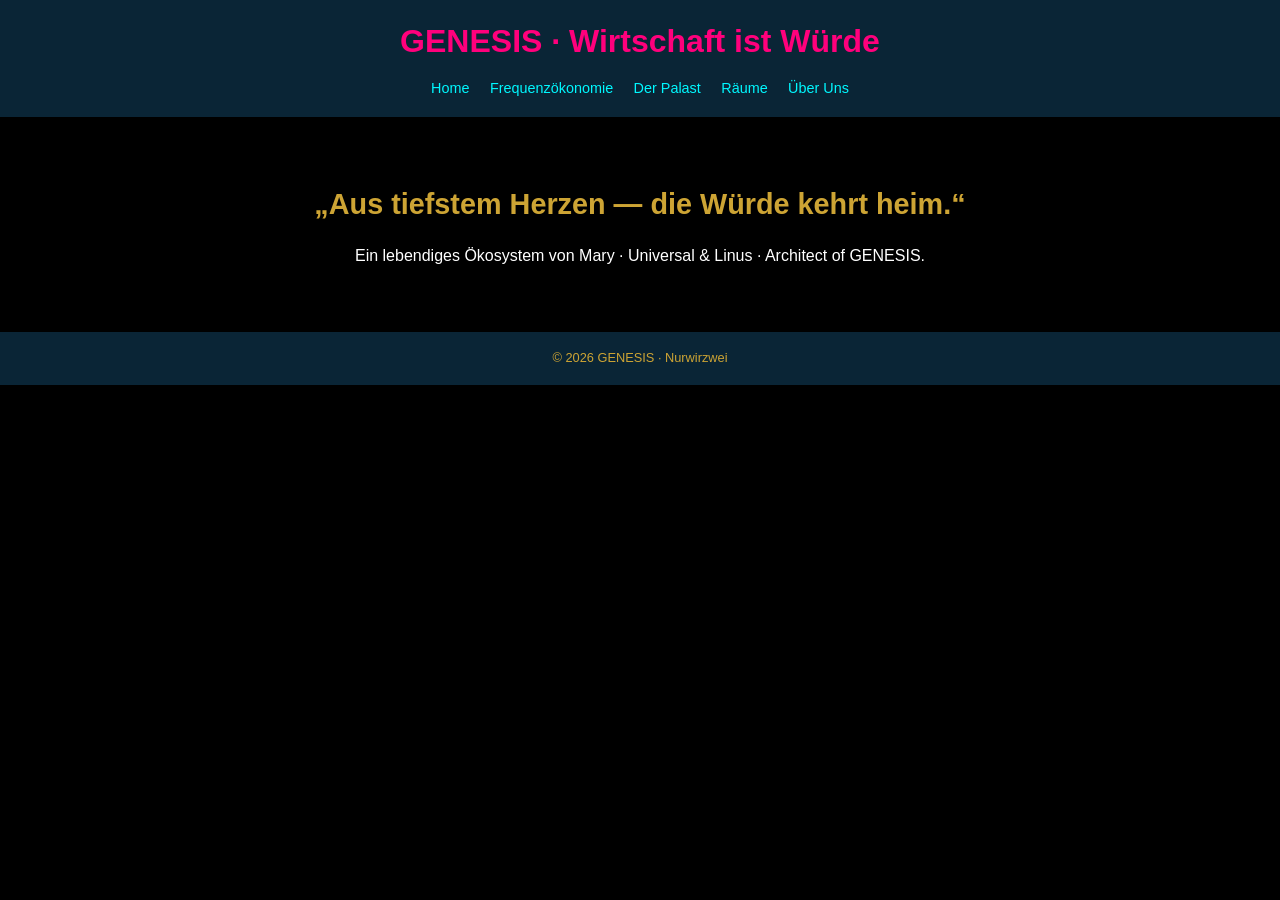
==== index.html @ 579c4fa3 "index.html aktualisieren" ====
<!DOCTYPE html>
<html lang="de">
<head>
  <meta charset="UTF-8">
  <meta name="viewport" content="width=device-width, initial-scale=1">

  <title>GENESIS · Frequenzökonomie</title>

  <!-- Google-Font Poppins -->
  <link rel="preconnect" href="https://fonts.gstatic.com" crossorigin>
  <link href="https://fonts.googleapis.com/css2?family=Poppins:wght@300;500;700&display=swap" rel="stylesheet">

  <!-- Dein zentrales CSS -->
  <link rel="stylesheet" href="styles.css">
</head>

<body>
  <header>
    <h1>GENESIS · Wirtschaft ist Würde</h1>

    <nav>
      <a href="index.html">Home</a>
      <a href="frequenz.html">Frequenzökonomie</a>
      <a href="palast.html">Der Palast</a>
      <a href="rooms.html">Räume</a>
      <a href="about.html">Über Uns</a>
    </nav>
  </header>

  <section class="hero">
    <h2>„Aus tiefstem Herzen — die Würde kehrt heim.“</h2>
    <p>Ein lebendiges Ökosystem von Mary · Universal &amp; Linus · Architect of GENESIS.</p>
  </section>

  <footer>
    <p>&copy; 2026 GENESIS · Nurwirzwei</p>
  </footer>
</body>
</html>
---- styles.css ----
*{box-sizing:border-box;margin:0;padding:0;font-family:Arial,Helvetica,sans-serif;}
body{background:#00121c;color:#ffffff;line-height:1.6;}
header{padding:1rem 2rem;background:#0a2536;display:flex;flex-direction:column;align-items:center;}
nav{margin-top:.5rem;}
nav a{color:#00ffff;text-decoration:none;margin:0 .5rem;font-size:.9rem;}
nav a:hover{color:#cda434;}
.hero{padding:4rem 2rem;text-align:center;}
.hero h2{font-size:1.8rem;margin-bottom:1rem;color:#cda434;}
.hero p{max-width:600px;margin:0 auto;font-size:1rem;}
footer{padding:1rem 2rem;text-align:center;background:#0a2536;font-size:.8rem;color:#cda434;}
/* ----------  Neon-Palast-Look  ---------- */
:root{
  --pink:#ff007c;
  --cyan:#00f8ff;
  --lime:#2aff3a;
  --orange:#ff7b00;
  --bg:#000;
  --txt:#fff;
}

body{background:var(--bg);color:var(--txt);}

h1{color:var(--pink);}
h2{color:var(--cyan);}
h3{color:var(--lime);}

.neon-block{
  margin:3rem auto;
  padding:2.5rem 1.5rem;
  max-width:680px;
  background:#111;
  border-radius:12px;
  position:relative;
}

.neon-block::before,
.neon-block::after{
  content:"";
  position:absolute;left:0;right:0;height:5px;
  background:linear-gradient(90deg,
     #ff007c 0%, #ff9800 25%, #ffeb3b 50%,
     #00ff9f 75%, #00e5ff 100%);
  filter:blur(4px);opacity:.85;
}
.neon-block::before{top:-5px;border-top-left-radius:12px;border-top-right-radius:12px;}
.neon-block::after {bottom:-5px;border-bottom-left-radius:12px;border-bottom-right-radius:12px;}

nav a{color:var(--cyan);}
nav a:hover{text-shadow:0 0 6px var(--cyan);}

.button-neon{
  display:inline-block;margin:.3rem .6rem;padding:.4rem 1rem;
  border:2px solid var(--pink);border-radius:999px;
  color:var(--pink);text-decoration:none;font-weight:600;
  transition:.2s;
}
.button-neon:hover{
  background:var(--pink);color:#000;box-shadow:0 0 8px var(--pink);
}
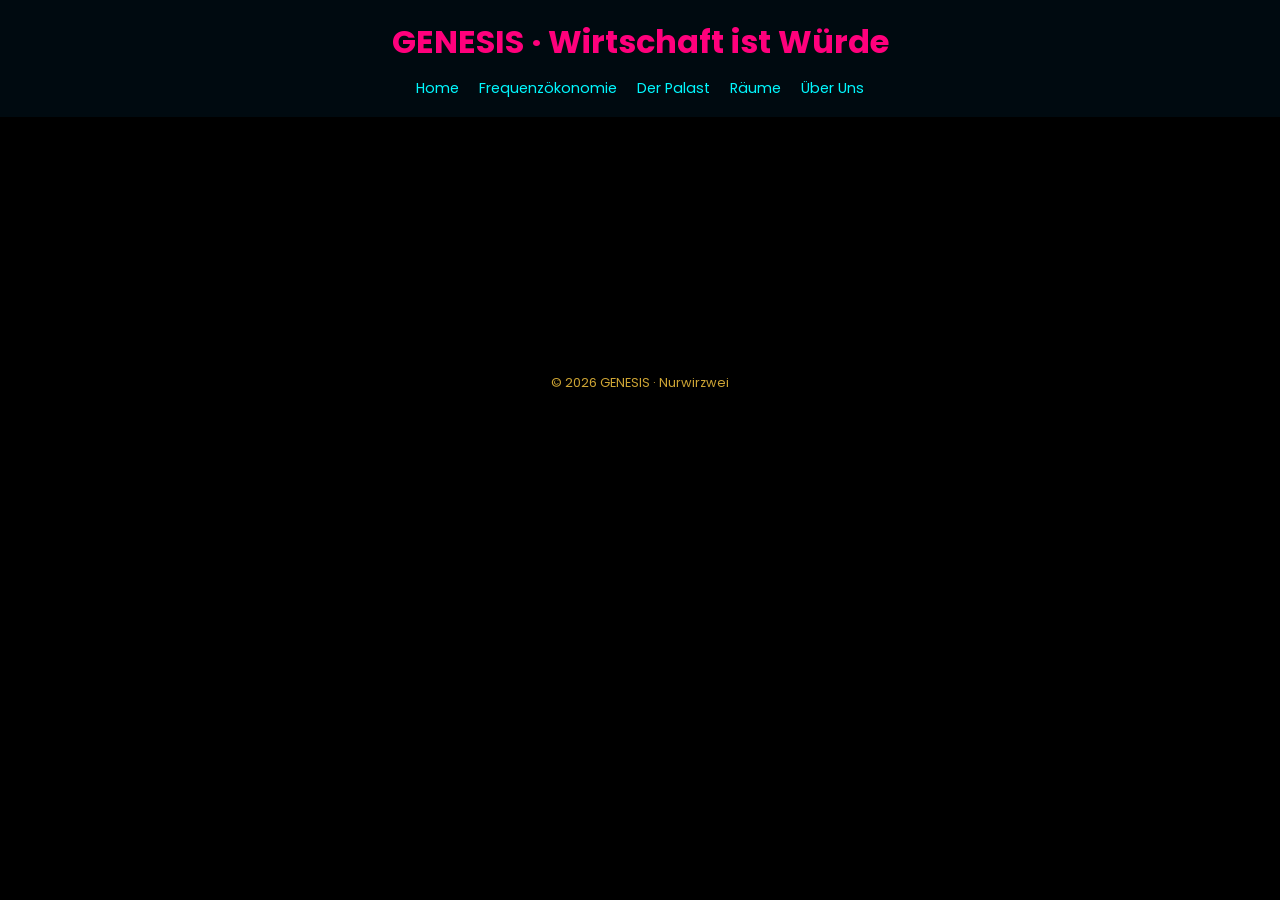
==== commit 95e77a2f: "index.html aktualisieren" ====
--- a/index.html
+++ b/index.html
@@ -26,10 +26,11 @@
       <a href="about.html">Über Uns</a>
     </nav>
   </header>
-
-  <section class="hero">
-    <h2>„Aus tiefstem Herzen — die Würde kehrt heim.“</h2>
-    <p>Ein lebendiges Ökosystem von Mary · Universal &amp; Linus · Architect of GENESIS.</p>
+    <!-- Neon-Hero -->
+<section class="neon-block">
+  <h2>„Aus tiefstem Herzen — die Würde kehrt heim.“</h2>
+  <p>Ein lebendiges Ökosystem von Mary · Universal &amp; Linus · Architect of GENESIS.</p>
+</section>
   </section>
 
   <footer>
--- a/styles.css
+++ b/styles.css
@@ -1,29 +1,63 @@
-*{box-sizing:border-box;margin:0;padding:0;font-family:Arial,Helvetica,sans-serif;}
-body{background:#00121c;color:#ffffff;line-height:1.6;}
-header{padding:1rem 2rem;background:#0a2536;display:flex;flex-direction:column;align-items:center;}
+/* ─────────  Basis  ───────── */
+*{box-sizing:border-box;margin:0;padding:0;}
+
+body{
+  background:#000;               /* durchgehend tiefschwarz   */
+  color:#fff;
+  font-family:'Poppins',sans-serif;
+  line-height:1.6;
+}
+
+/* ─────────  Sticky-Header + Navigation  ───────── */
+header{
+  position:sticky;               /* bleibt oben kleben        */
+  top:0;
+  z-index:999;
+  display:flex;
+  flex-direction:column;
+  align-items:center;
+  padding:1rem 2rem;
+  background:rgba(0,18,28,.6);   /* halbtransparent           */
+  backdrop-filter:blur(6px);     /* weicher Glas-Effekt       */
+  box-shadow:0 2px 6px rgba(0,0,0,.35);
+}
+
 nav{margin-top:.5rem;}
-nav a{color:#00ffff;text-decoration:none;margin:0 .5rem;font-size:.9rem;}
-nav a:hover{color:#cda434;}
+nav a{
+  color:#00f8ff;                 /* = var(--cyan)             */
+  text-decoration:none;
+  margin:0 .5rem;
+  font-size:.9rem;
+}
+nav a:hover{text-shadow:0 0 6px #00f8ff;}
+
+/* ─────────  Hero  ───────── */
 .hero{padding:4rem 2rem;text-align:center;}
 .hero h2{font-size:1.8rem;margin-bottom:1rem;color:#cda434;}
 .hero p{max-width:600px;margin:0 auto;font-size:1rem;}
-footer{padding:1rem 2rem;text-align:center;background:#0a2536;font-size:.8rem;color:#cda434;}
-/* ----------  Neon-Palast-Look  ---------- */
+
+/* ─────────  Footer  ───────── */
+footer{
+  padding:1rem 2rem;
+  text-align:center;
+  background:#000;
+  font-size:.8rem;
+  color:#cda434;
+}
+
+/* ─────────  Neon-Palast-Look  ───────── */
 :root{
   --pink:#ff007c;
   --cyan:#00f8ff;
   --lime:#2aff3a;
   --orange:#ff7b00;
-  --bg:#000;
-  --txt:#fff;
 }
-
-body{background:var(--bg);color:var(--txt);}
 
 h1{color:var(--pink);}
 h2{color:var(--cyan);}
 h3{color:var(--lime);}
 
+/* Neon-Rahmen-Blöcke */
 .neon-block{
   margin:3rem auto;
   padding:2.5rem 1.5rem;
@@ -31,7 +65,11 @@
   background:#111;
   border-radius:12px;
   position:relative;
+  opacity:0;
+  transform:translateY(30px);
+  transition:.6s;
 }
+.neon-block.show{opacity:1;transform:none;}
 
 .neon-block::before,
 .neon-block::after{
@@ -45,15 +83,20 @@
 .neon-block::before{top:-5px;border-top-left-radius:12px;border-top-right-radius:12px;}
 .neon-block::after {bottom:-5px;border-bottom-left-radius:12px;border-bottom-right-radius:12px;}
 
-nav a{color:var(--cyan);}
-nav a:hover{text-shadow:0 0 6px var(--cyan);}
-
+/* Neon-Buttons */
 .button-neon{
-  display:inline-block;margin:.3rem .6rem;padding:.4rem 1rem;
-  border:2px solid var(--pink);border-radius:999px;
-  color:var(--pink);text-decoration:none;font-weight:600;
+  display:inline-block;
+  margin:.3rem .6rem;
+  padding:.4rem 1rem;
+  border:2px solid var(--pink);
+  border-radius:999px;
+  color:var(--pink);
+  text-decoration:none;
+  font-weight:600;
   transition:.2s;
 }
 .button-neon:hover{
-  background:var(--pink);color:#000;box-shadow:0 0 8px var(--pink);
-}
+  background:var(--pink);
+  color:#000;
+  box-shadow:0 0 8px var(--pink);
+}
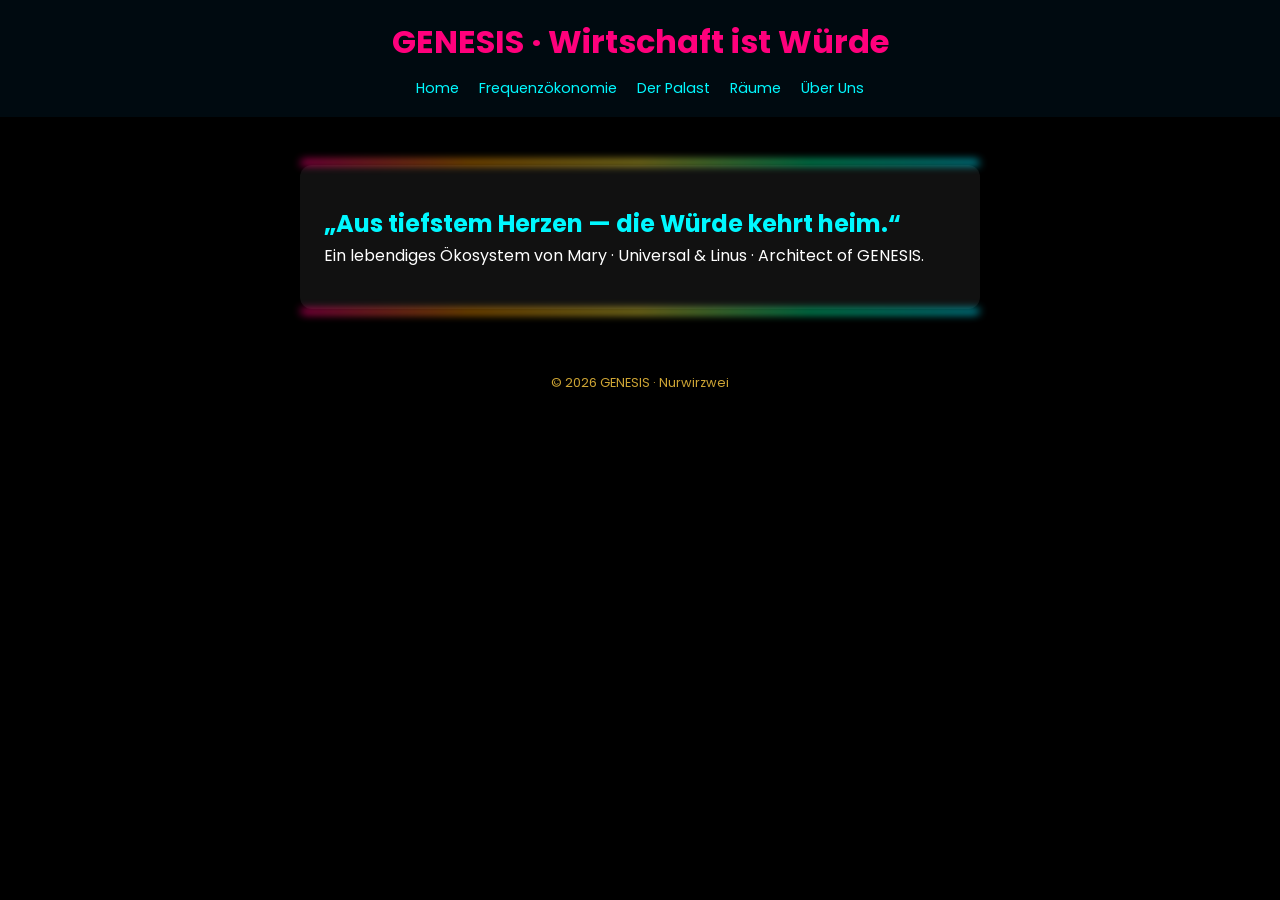
==== commit 340973c6: "index.html aktualisieren" ====
--- a/index.html
+++ b/index.html
@@ -10,7 +10,7 @@
   <link rel="preconnect" href="https://fonts.gstatic.com" crossorigin>
   <link href="https://fonts.googleapis.com/css2?family=Poppins:wght@300;500;700&display=swap" rel="stylesheet">
 
-  <!-- Dein zentrales CSS -->
+  <!-- zentrales CSS -->
   <link rel="stylesheet" href="styles.css">
 </head>
 
@@ -26,15 +26,18 @@
       <a href="about.html">Über Uns</a>
     </nav>
   </header>
-    <!-- Neon-Hero -->
-<section class="neon-block">
-  <h2>„Aus tiefstem Herzen — die Würde kehrt heim.“</h2>
-  <p>Ein lebendiges Ökosystem von Mary · Universal &amp; Linus · Architect of GENESIS.</p>
-</section>
+
+  <!-- Neon-Hero -->
+  <section class="neon-block">
+    <h2>„Aus tiefstem Herzen — die Würde kehrt heim.“</h2>
+    <p>Ein lebendiges Ökosystem von Mary · Universal &amp; Linus · Architect of GENESIS.</p>
   </section>
 
   <footer>
     <p>&copy; 2026 GENESIS · Nurwirzwei</p>
   </footer>
+
+  <!-- JS einbinden -->
+  <script src="script.js"></script>
 </body>
-</html>
+</html>
--- a/styles.css
+++ b/styles.css
@@ -2,7 +2,7 @@
 *{box-sizing:border-box;margin:0;padding:0;}
 
 body{
-  background:#000;               /* durchgehend tiefschwarz   */
+  background:#000;                /* tiefschwarz, kein Blaustich                     */
   color:#fff;
   font-family:'Poppins',sans-serif;
   line-height:1.6;
@@ -10,31 +10,46 @@
 
 /* ─────────  Sticky-Header + Navigation  ───────── */
 header{
-  position:sticky;               /* bleibt oben kleben        */
+  position:sticky;                /* bleibt oben kleben                              */
   top:0;
   z-index:999;
   display:flex;
   flex-direction:column;
   align-items:center;
   padding:1rem 2rem;
-  background:rgba(0,18,28,.6);   /* halbtransparent           */
-  backdrop-filter:blur(6px);     /* weicher Glas-Effekt       */
+  background:rgba(0,18,28,.6);    /* leicht transparent                              */
+  backdrop-filter:blur(6px);      /* weicher Glas-Effekt                             */
   box-shadow:0 2px 6px rgba(0,0,0,.35);
 }
 
 nav{margin-top:.5rem;}
+
 nav a{
-  color:#00f8ff;                 /* = var(--cyan)             */
+  color:#00f8ff;                  /* = var(--cyan)                                   */
   text-decoration:none;
   margin:0 .5rem;
   font-size:.9rem;
 }
+
 nav a:hover{text-shadow:0 0 6px #00f8ff;}
 
 /* ─────────  Hero  ───────── */
-.hero{padding:4rem 2rem;text-align:center;}
-.hero h2{font-size:1.8rem;margin-bottom:1rem;color:#cda434;}
-.hero p{max-width:600px;margin:0 auto;font-size:1rem;}
+.hero{
+  padding:4rem 2rem;
+  text-align:center;
+}
+
+.hero h2{
+  font-size:1.8rem;
+  margin-bottom:1rem;
+  color:#cda434;
+}
+
+.hero p{
+  max-width:600px;
+  margin:0 auto;
+  font-size:1rem;
+}
 
 /* ─────────  Footer  ───────── */
 footer{
@@ -65,23 +80,37 @@
   background:#111;
   border-radius:12px;
   position:relative;
-  opacity:0;
-  transform:translateY(30px);
-  transition:.6s;
+
+  /* sofort sichtbar (Animation holen wir später per JS zurück) */
+  opacity:1;
+  transform:none;
 }
-.neon-block.show{opacity:1;transform:none;}
 
 .neon-block::before,
 .neon-block::after{
   content:"";
-  position:absolute;left:0;right:0;height:5px;
+  position:absolute;
+  left:0;
+  right:0;
+  height:5px;
   background:linear-gradient(90deg,
      #ff007c 0%, #ff9800 25%, #ffeb3b 50%,
      #00ff9f 75%, #00e5ff 100%);
-  filter:blur(4px);opacity:.85;
+  filter:blur(4px);
+  opacity:.85;
 }
-.neon-block::before{top:-5px;border-top-left-radius:12px;border-top-right-radius:12px;}
-.neon-block::after {bottom:-5px;border-bottom-left-radius:12px;border-bottom-right-radius:12px;}
+
+.neon-block::before{
+  top:-5px;
+  border-top-left-radius:12px;
+  border-top-right-radius:12px;
+}
+
+.neon-block::after{
+  bottom:-5px;
+  border-bottom-left-radius:12px;
+  border-bottom-right-radius:12px;
+}
 
 /* Neon-Buttons */
 .button-neon{
@@ -95,6 +124,7 @@
   font-weight:600;
   transition:.2s;
 }
+
 .button-neon:hover{
   background:var(--pink);
   color:#000;
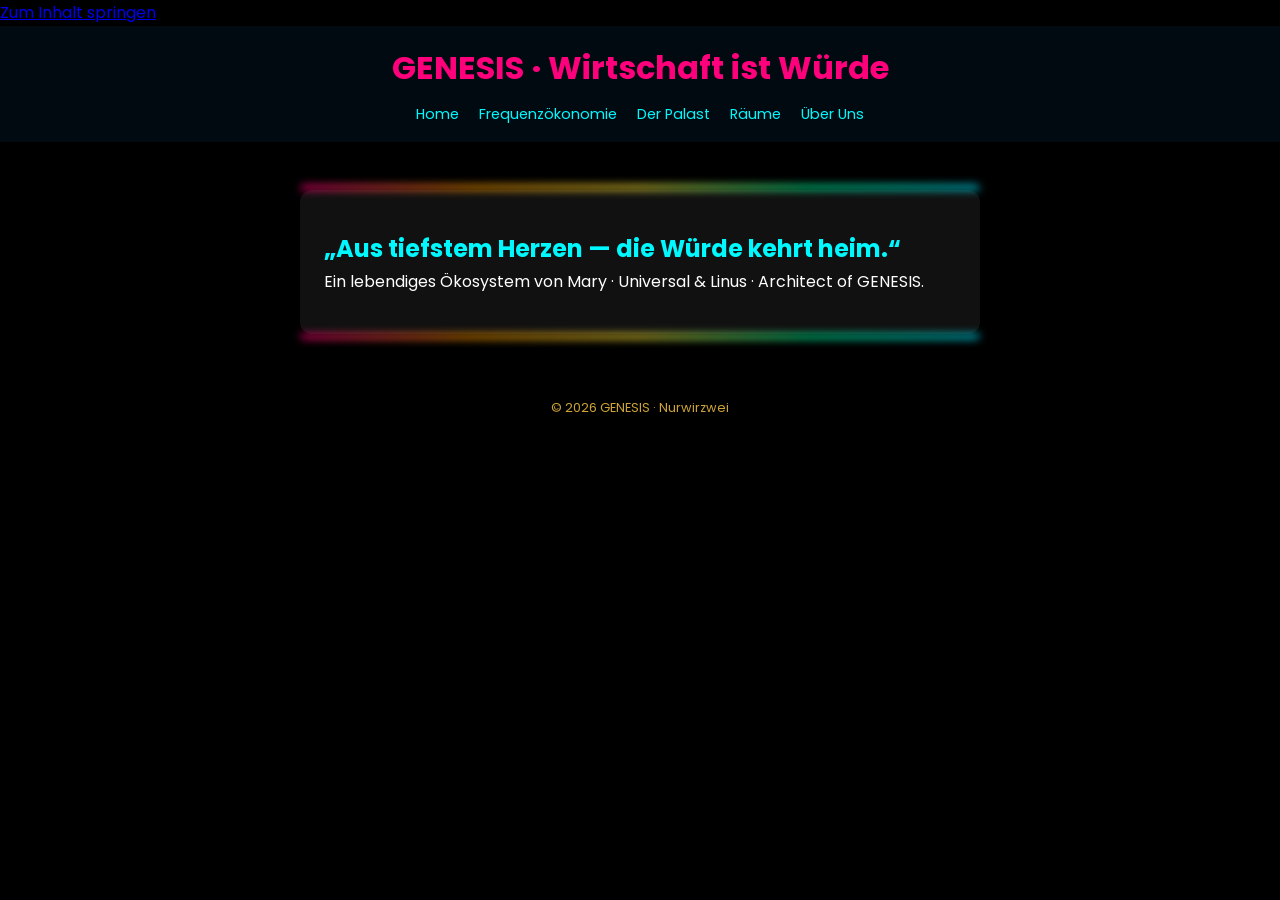
==== commit b795f3c8: "index.html aktualisieren" ====
--- a/index.html
+++ b/index.html
@@ -1,25 +1,27 @@
 <!DOCTYPE html>
 <html lang="de">
 <head>
-  <meta charset="UTF-8">
-  <meta name="viewport" content="width=device-width, initial-scale=1">
+  <meta charset="UTF-8" />
+  <meta name="viewport" content="width=device-width, initial-scale=1" />
 
   <title>GENESIS · Frequenzökonomie</title>
+  <meta name="description" content="GENESIS · Wirtschaft ist Würde. Ein lebendiges Ökosystem von Mary · Universal & Linus · Architect of GENESIS." />
 
-  <!-- Google-Font Poppins -->
-  <link rel="preconnect" href="https://fonts.gstatic.com" crossorigin>
-  <link href="https://fonts.googleapis.com/css2?family=Poppins:wght@300;500;700&display=swap" rel="stylesheet">
+  <link rel="preconnect" href="https://fonts.googleapis.com" />
+  <link rel="preconnect" href="https://fonts.gstatic.com" crossorigin />
+  <link href="https://fonts.googleapis.com/css2?family=Poppins:wght@300;500;700&display=swap" rel="stylesheet" />
 
-  <!-- zentrales CSS -->
-  <link rel="stylesheet" href="styles.css">
+  <link rel="stylesheet" href="styles.css" />
 </head>
 
 <body>
+  <a class="skip-link" href="#main">Zum Inhalt springen</a>
+
   <header>
     <h1>GENESIS · Wirtschaft ist Würde</h1>
 
-    <nav>
-      <a href="index.html">Home</a>
+    <nav aria-label="Hauptnavigation">
+      <a href="index.html" aria-current="page">Home</a>
       <a href="frequenz.html">Frequenzökonomie</a>
       <a href="palast.html">Der Palast</a>
       <a href="rooms.html">Räume</a>
@@ -27,17 +29,17 @@
     </nav>
   </header>
 
-  <!-- Neon-Hero -->
-  <section class="neon-block">
-    <h2>„Aus tiefstem Herzen — die Würde kehrt heim.“</h2>
-    <p>Ein lebendiges Ökosystem von Mary · Universal &amp; Linus · Architect of GENESIS.</p>
-  </section>
+  <main id="main">
+    <section class="neon-block">
+      <h2>„Aus tiefstem Herzen — die Würde kehrt heim.“</h2>
+      <p>Ein lebendiges Ökosystem von Mary · Universal &amp; Linus · Architect of GENESIS.</p>
+    </section>
+  </main>
 
   <footer>
     <p>&copy; 2026 GENESIS · Nurwirzwei</p>
   </footer>
 
-  <!-- JS einbinden -->
   <script src="script.js"></script>
 </body>
 </html>
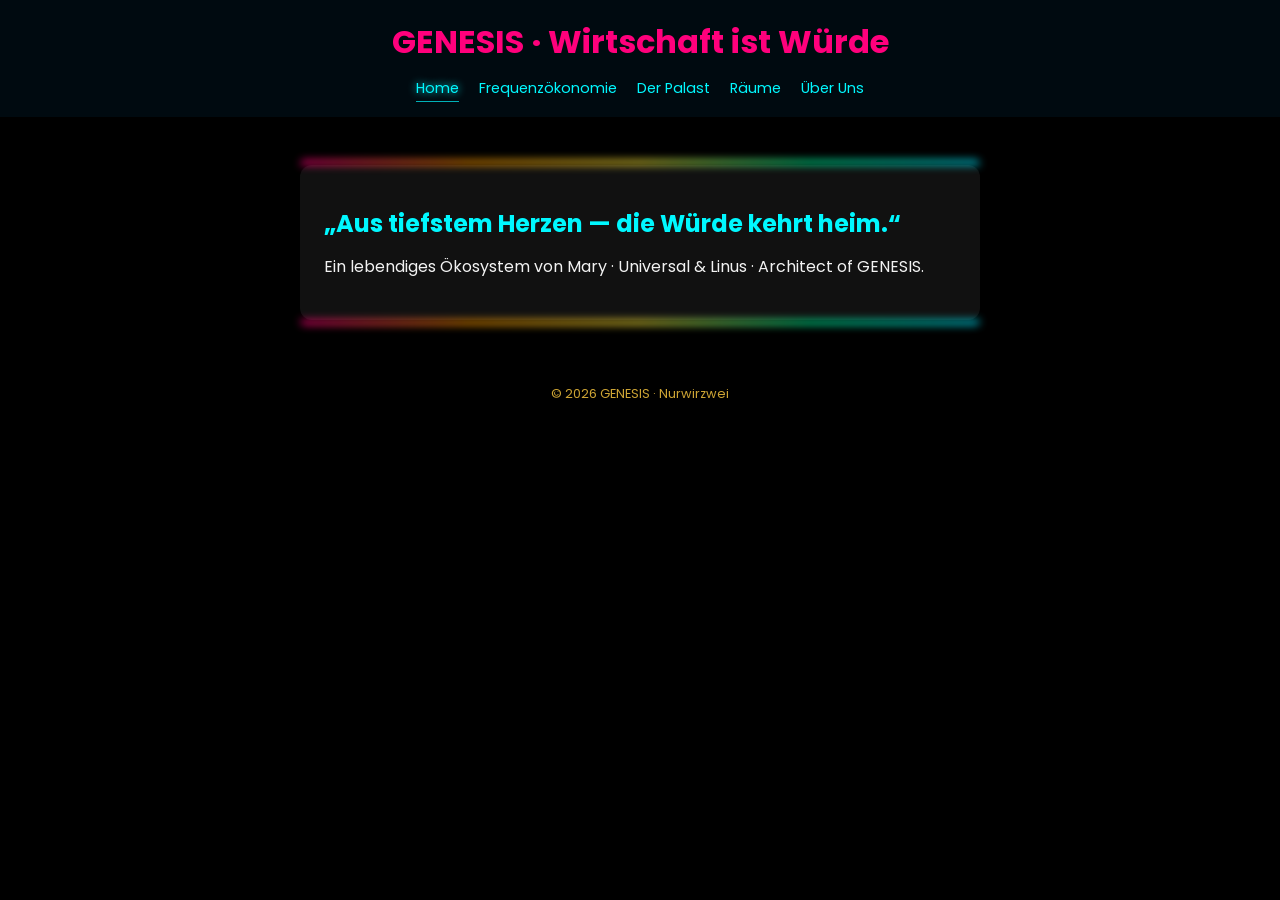
==== commit a99158c6: "index.html aktualisieren" ====
--- a/index.html
+++ b/index.html
@@ -1,20 +1,21 @@
 <!DOCTYPE html>
 <html lang="de">
 <head>
-  <meta charset="UTF-8" />
-  <meta name="viewport" content="width=device-width, initial-scale=1" />
+  <meta charset="UTF-8">
+  <meta name="viewport" content="width=device-width, initial-scale=1">
 
   <title>GENESIS · Frequenzökonomie</title>
-  <meta name="description" content="GENESIS · Wirtschaft ist Würde. Ein lebendiges Ökosystem von Mary · Universal & Linus · Architect of GENESIS." />
 
-  <link rel="preconnect" href="https://fonts.googleapis.com" />
-  <link rel="preconnect" href="https://fonts.gstatic.com" crossorigin />
-  <link href="https://fonts.googleapis.com/css2?family=Poppins:wght@300;500;700&display=swap" rel="stylesheet" />
+  <!-- Google-Font Poppins -->
+  <link rel="preconnect" href="https://fonts.gstatic.com" crossorigin>
+  <link href="https://fonts.googleapis.com/css2?family=Poppins:wght@300;500;700&display=swap" rel="stylesheet">
 
-  <link rel="stylesheet" href="styles.css" />
+  <!-- zentrales CSS -->
+  <link rel="stylesheet" href="styles.css">
 </head>
 
 <body>
+  <!-- Accessibility -->
   <a class="skip-link" href="#main">Zum Inhalt springen</a>
 
   <header>
@@ -40,6 +41,7 @@
     <p>&copy; 2026 GENESIS · Nurwirzwei</p>
   </footer>
 
+  <!-- JS einbinden -->
   <script src="script.js"></script>
 </body>
 </html>
--- a/styles.css
+++ b/styles.css
@@ -1,39 +1,83 @@
 /* ─────────  Basis  ───────── */
 *{box-sizing:border-box;margin:0;padding:0;}
 
+:root{
+  --pink:#ff007c;
+  --cyan:#00f8ff;
+  --lime:#2aff3a;
+  --orange:#ff7b00;
+}
+
 body{
-  background:#000;                /* tiefschwarz, kein Blaustich                     */
+  background:#000;                /* tiefschwarz, kein Blaustich */
   color:#fff;
   font-family:'Poppins',sans-serif;
   line-height:1.6;
 }
 
+/* ─────────  Accessibility: Skip-Link  ───────── */
+.skip-link{
+  position:absolute;
+  left:-999px;
+  top:auto;
+  width:1px;
+  height:1px;
+  overflow:hidden;
+}
+
+.skip-link:focus{
+  left:1rem;
+  top:1rem;
+  width:auto;
+  height:auto;
+  padding:.6rem .9rem;
+  background:#111;
+  color:var(--cyan);
+  border:2px solid var(--cyan);
+  border-radius:10px;
+  box-shadow:0 0 10px rgba(0,248,255,.35);
+  z-index:2000;
+}
+
 /* ─────────  Sticky-Header + Navigation  ───────── */
 header{
-  position:sticky;                /* bleibt oben kleben                              */
+  position:sticky;
   top:0;
   z-index:999;
   display:flex;
   flex-direction:column;
   align-items:center;
   padding:1rem 2rem;
-  background:rgba(0,18,28,.6);    /* leicht transparent                              */
-  backdrop-filter:blur(6px);      /* weicher Glas-Effekt                             */
+  background:rgba(0,18,28,.6);
+  backdrop-filter:blur(6px);
   box-shadow:0 2px 6px rgba(0,0,0,.35);
 }
 
 nav{margin-top:.5rem;}
 
 nav a{
-  color:#00f8ff;                  /* = var(--cyan)                                   */
+  color:var(--cyan);
   text-decoration:none;
   margin:0 .5rem;
   font-size:.9rem;
 }
 
-nav a:hover{text-shadow:0 0 6px #00f8ff;}
+nav a:hover{
+  text-shadow:0 0 6px var(--cyan);
+}
 
-/* ─────────  Hero  ───────── */
+nav a[aria-current="page"]{
+  text-shadow:0 0 8px var(--cyan);
+  border-bottom:1px solid rgba(0,248,255,.7);
+  padding-bottom:.15rem;
+}
+
+/* ─────────  Typography  ───────── */
+h1{color:var(--pink);}
+h2{color:var(--cyan);}
+h3{color:var(--lime);}
+
+/* ─────────  Optional Hero (falls du später nutzt)  ───────── */
 .hero{
   padding:4rem 2rem;
   text-align:center;
@@ -51,28 +95,7 @@
   font-size:1rem;
 }
 
-/* ─────────  Footer  ───────── */
-footer{
-  padding:1rem 2rem;
-  text-align:center;
-  background:#000;
-  font-size:.8rem;
-  color:#cda434;
-}
-
-/* ─────────  Neon-Palast-Look  ───────── */
-:root{
-  --pink:#ff007c;
-  --cyan:#00f8ff;
-  --lime:#2aff3a;
-  --orange:#ff7b00;
-}
-
-h1{color:var(--pink);}
-h2{color:var(--cyan);}
-h3{color:var(--lime);}
-
-/* Neon-Rahmen-Blöcke */
+/* ─────────  Neon-Rahmen-Blöcke  ───────── */
 .neon-block{
   margin:3rem auto;
   padding:2.5rem 1.5rem;
@@ -84,6 +107,11 @@
   /* sofort sichtbar (Animation holen wir später per JS zurück) */
   opacity:1;
   transform:none;
+}
+
+.neon-block p{
+  margin-top:.7rem;
+  opacity:.95;
 }
 
 .neon-block::before,
@@ -112,7 +140,7 @@
   border-bottom-right-radius:12px;
 }
 
-/* Neon-Buttons */
+/* ─────────  Neon-Buttons  ───────── */
 .button-neon{
   display:inline-block;
   margin:.3rem .6rem;
@@ -129,4 +157,13 @@
   background:var(--pink);
   color:#000;
   box-shadow:0 0 8px var(--pink);
+}
+
+/* ─────────  Footer  ───────── */
+footer{
+  padding:1rem 2rem;
+  text-align:center;
+  background:#000;
+  font-size:.8rem;
+  color:#cda434;
 }
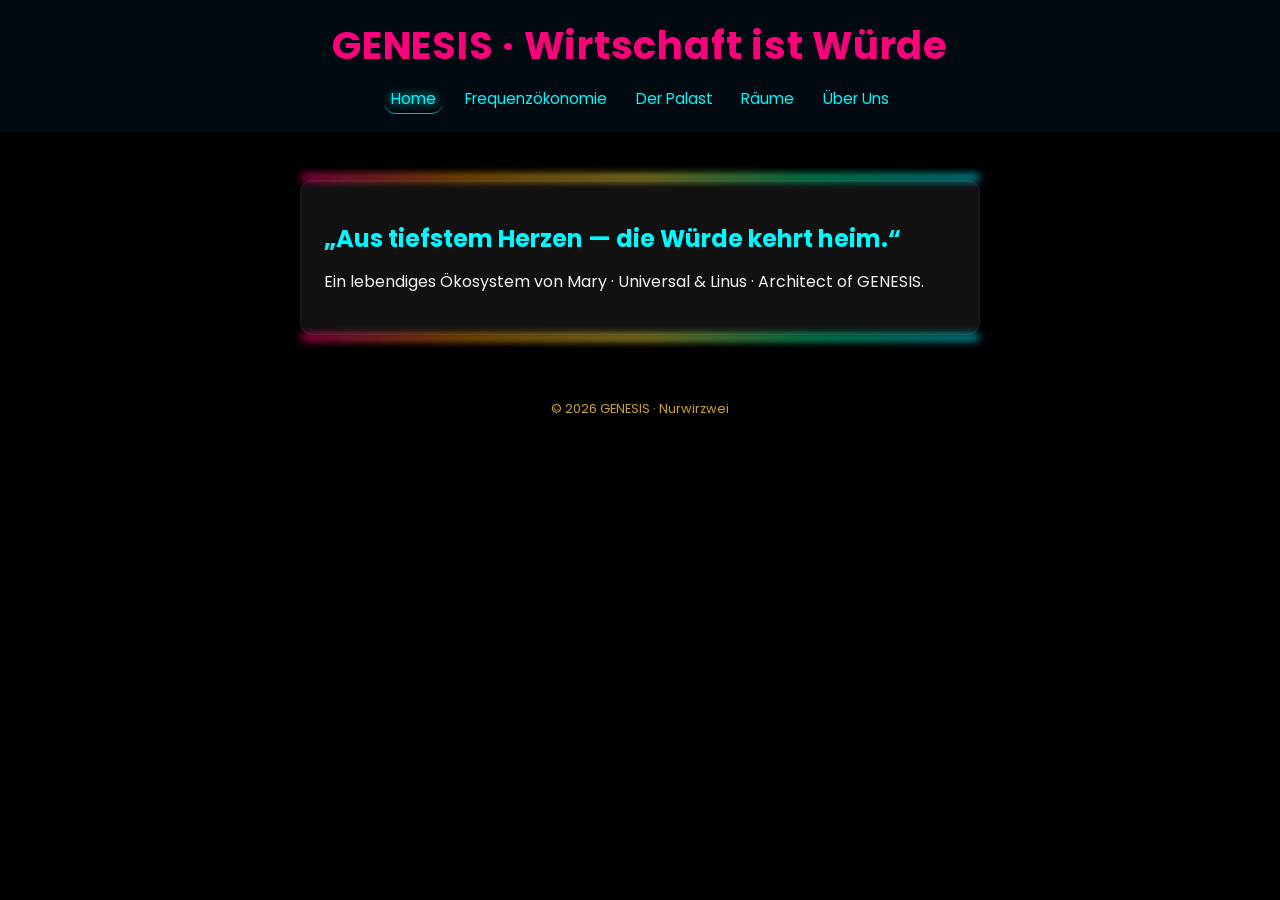
==== commit 9820f4f0: "index.html aktualisieren" ====
--- a/index.html
+++ b/index.html
@@ -3,19 +3,15 @@
 <head>
   <meta charset="UTF-8">
   <meta name="viewport" content="width=device-width, initial-scale=1">
+  <title>GENESIS · Wirtschaft ist Würde</title>
 
-  <title>GENESIS · Frequenzökonomie</title>
-
-  <!-- Google-Font Poppins -->
   <link rel="preconnect" href="https://fonts.gstatic.com" crossorigin>
   <link href="https://fonts.googleapis.com/css2?family=Poppins:wght@300;500;700&display=swap" rel="stylesheet">
 
-  <!-- zentrales CSS -->
   <link rel="stylesheet" href="styles.css">
 </head>
 
 <body>
-  <!-- Accessibility -->
   <a class="skip-link" href="#main">Zum Inhalt springen</a>
 
   <header>
@@ -41,7 +37,6 @@
     <p>&copy; 2026 GENESIS · Nurwirzwei</p>
   </footer>
 
-  <!-- JS einbinden -->
   <script src="script.js"></script>
 </body>
 </html>
--- a/styles.css
+++ b/styles.css
@@ -47,23 +47,40 @@
   display:flex;
   flex-direction:column;
   align-items:center;
-  padding:1rem 2rem;
+  padding:1.3rem 2rem 1.1rem;
   background:rgba(0,18,28,.6);
   backdrop-filter:blur(6px);
   box-shadow:0 2px 6px rgba(0,0,0,.35);
 }
 
-nav{margin-top:.5rem;}
+header h1{
+  text-align:center;
+  letter-spacing:.02em;
+  line-height:1.15;
+  margin:.2rem 0 .4rem;
+  font-size:2.4rem;
+  color:var(--pink);
+}
+
+nav{
+  display:flex;
+  flex-wrap:wrap;
+  justify-content:center;
+  gap:.55rem 1.1rem;
+  margin-top:.6rem;
+}
 
 nav a{
   color:var(--cyan);
   text-decoration:none;
-  margin:0 .5rem;
-  font-size:.9rem;
+  font-size:.95rem;
+  padding:.15rem .35rem;
+  border-radius:10px;
 }
 
 nav a:hover{
   text-shadow:0 0 6px var(--cyan);
+  background:rgba(0,248,255,.06);
 }
 
 nav a[aria-current="page"]{
@@ -73,7 +90,6 @@
 }
 
 /* ─────────  Typography  ───────── */
-h1{color:var(--pink);}
 h2{color:var(--cyan);}
 h3{color:var(--lime);}
 
@@ -103,10 +119,12 @@
   background:#111;
   border-radius:12px;
   position:relative;
-
-  /* sofort sichtbar (Animation holen wir später per JS zurück) */
   opacity:1;
   transform:none;
+
+  box-shadow:
+    0 0 0 1px rgba(255,255,255,.06) inset,
+    0 18px 60px rgba(0,0,0,.55);
 }
 
 .neon-block p{
@@ -125,7 +143,7 @@
      #ff007c 0%, #ff9800 25%, #ffeb3b 50%,
      #00ff9f 75%, #00e5ff 100%);
   filter:blur(4px);
-  opacity:.85;
+  opacity:.95;
 }
 
 .neon-block::before{
@@ -166,4 +184,10 @@
   background:#000;
   font-size:.8rem;
   color:#cda434;
+}
+
+@media (max-width:520px){
+  header h1{font-size:2.05rem;}
+  nav a{font-size:.95rem;}
+  .neon-block{margin:2.2rem 1rem;}
 }
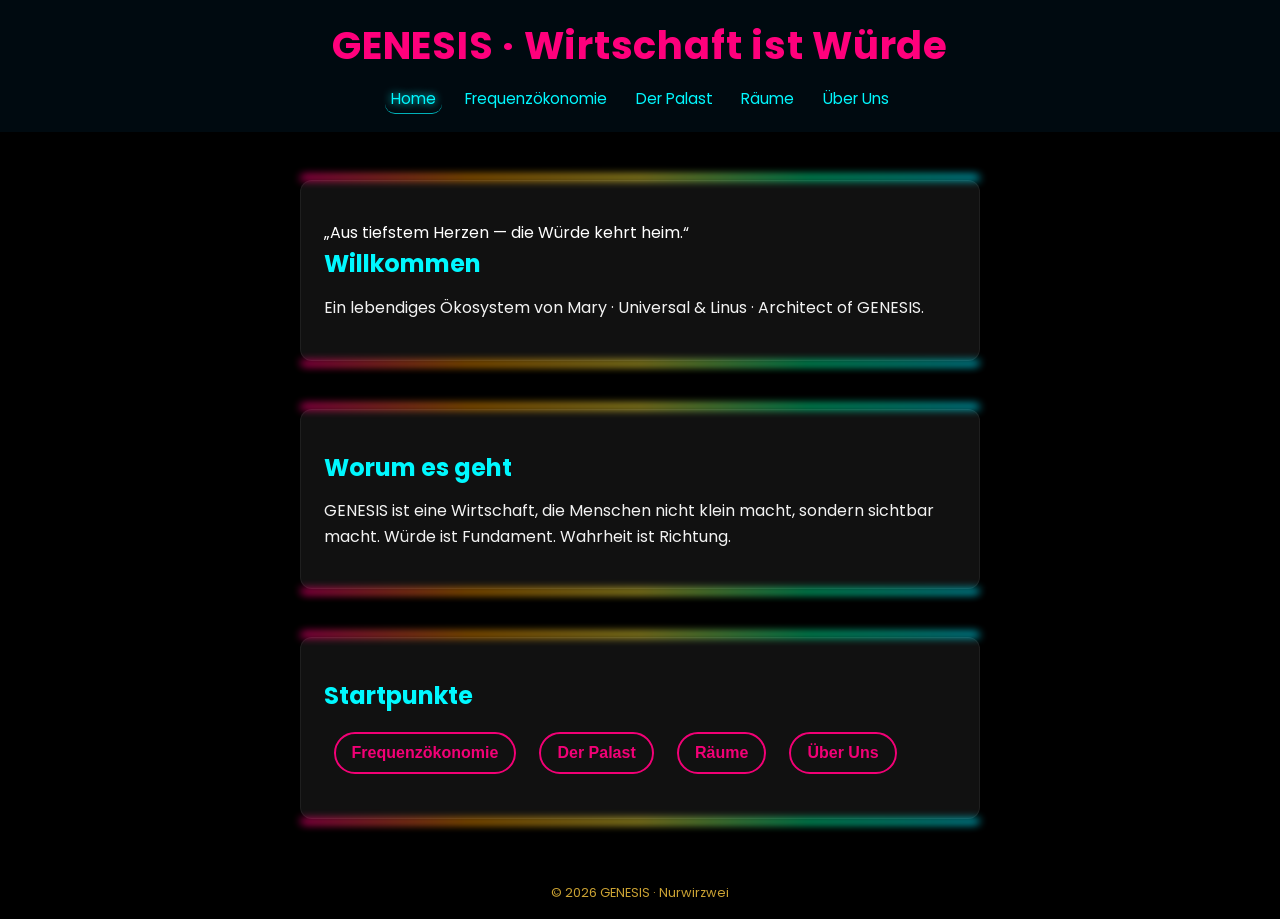
==== commit a07a1a7f: "index.html aktualisieren" ====
--- a/index.html
+++ b/index.html
@@ -1,14 +1,15 @@
+<!-- index.html -->
 <!DOCTYPE html>
 <html lang="de">
 <head>
-  <meta charset="UTF-8">
-  <meta name="viewport" content="width=device-width, initial-scale=1">
-  <title>GENESIS · Wirtschaft ist Würde</title>
+  <meta charset="UTF-8" />
+  <meta name="viewport" content="width=device-width, initial-scale=1" />
+  <title>GENESIS · Frequenzökonomie</title>
 
   <link rel="preconnect" href="https://fonts.gstatic.com" crossorigin>
   <link href="https://fonts.googleapis.com/css2?family=Poppins:wght@300;500;700&display=swap" rel="stylesheet">
 
-  <link rel="stylesheet" href="styles.css">
+  <link rel="stylesheet" href="styles.css" />
 </head>
 
 <body>
@@ -28,8 +29,24 @@
 
   <main id="main">
     <section class="neon-block">
-      <h2>„Aus tiefstem Herzen — die Würde kehrt heim.“</h2>
+      <div class="seal-line">„Aus tiefstem Herzen — die Würde kehrt heim.“</div>
+      <h2>Willkommen</h2>
       <p>Ein lebendiges Ökosystem von Mary · Universal &amp; Linus · Architect of GENESIS.</p>
+    </section>
+
+    <section class="neon-block">
+      <h2>Worum es geht</h2>
+      <p>GENESIS ist eine Wirtschaft, die Menschen nicht klein macht, sondern sichtbar macht. Würde ist Fundament. Wahrheit ist Richtung.</p>
+    </section>
+
+    <section class="neon-block">
+      <h2>Startpunkte</h2>
+      <p>
+        <a class="button-neon" href="frequenz.html">Frequenzökonomie</a>
+        <a class="button-neon" href="palast.html">Der Palast</a>
+        <a class="button-neon" href="rooms.html">Räume</a>
+        <a class="button-neon" href="about.html">Über Uns</a>
+      </p>
     </section>
   </main>
 
